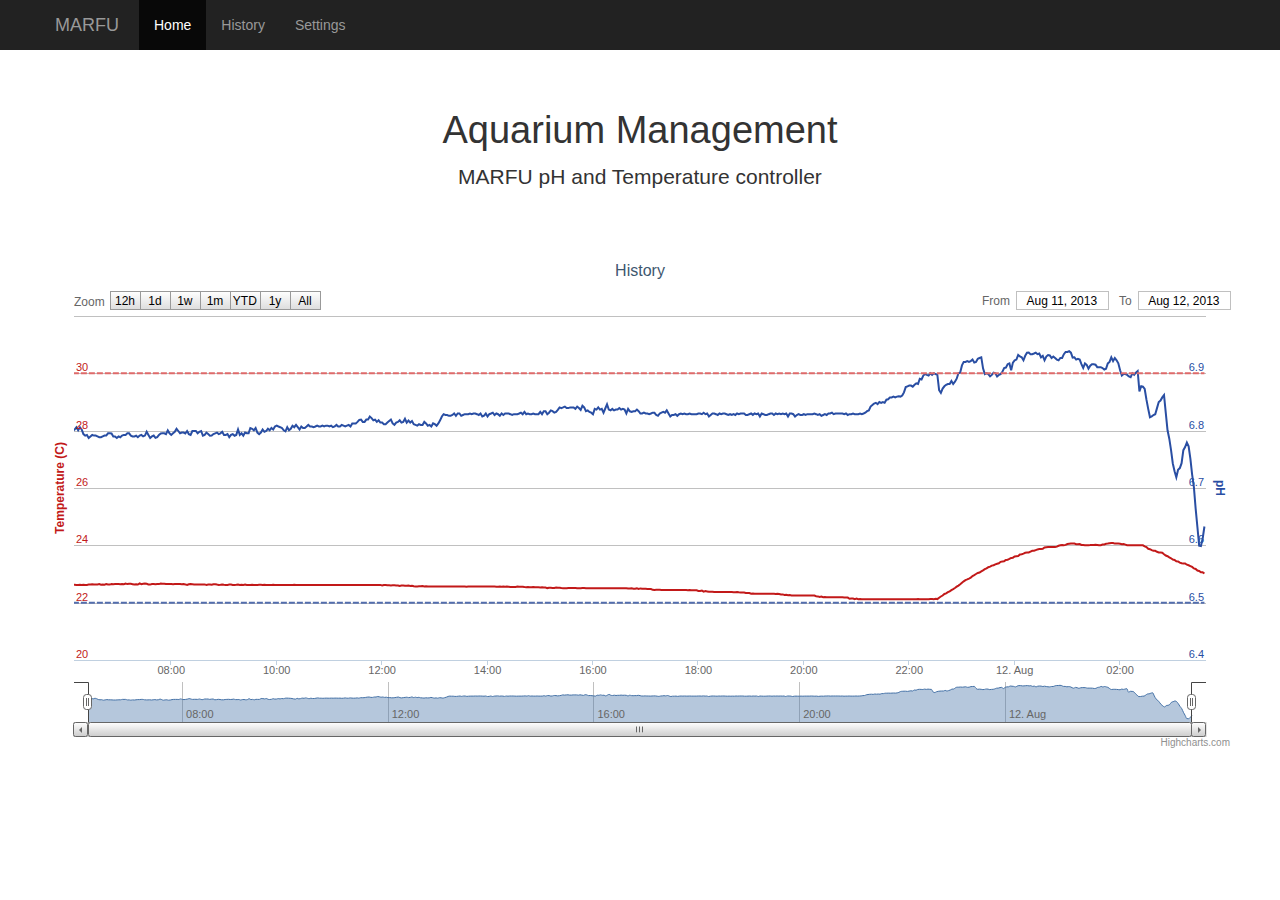
==== index.html @ e483399d "- History Working  - Basic Settings Interface" ====
<!DOCTYPE html>
<html lang="en">
	<head>
		<meta charset="utf-8">
		<meta name="viewport" content="width=device-width, initial-scale=1.0">
		<meta name="description" content="">
		<meta name="author" content="">
		<title>MARFU Aquarium Controller</title>
		<link href="css/bootstrap.css" rel="stylesheet" />
		<link href="css/style.css" rel="stylesheet" />
		<link href="css/jquery.ptTimeSelect.css" rel="stylesheet" />
		<script type="text/javascript" src="js/jquery.js"></script>
		<script type="text/javascript" src="js/highstock.js"></script>
		<script type="text/javascript" src="js/jquery.ptTimeSelect.js"></script>
		<script type="text/javascript" src="js/form.js"></script>
		<script type="text/javascript" src="js/graphs.js"></script>
		<script type="text/javascript">
			var historyChart;

		</script>
	</head>
	<body>
		<div class="navbar navbar-inverse navbar-fixed-top">
			<div class="container">
				<button type="button" class="navbar-toggle" data-toggle="collapse" data-target=".nav-collapse">
					<span class="icon-bar"></span>
					<span class="icon-bar"></span>
					<span class="icon-bar"></span>
				</button>
				<a class="navbar-brand" href="#">MARFU</a>
				<div class="nav-collapse collapse">
					<ul class="nav navbar-nav">
						<li class="active">
							<a href="index.html">Home</a>
						</li>
						<li>
							<a href="history.html">History</a>
						</li>
						<li>
							<a href="settings.html">Settings</a>
						</li>
					</ul>
				</div><!--/.nav-collapse -->
			</div>
		</div>
		<div class="container">
			<div class="starter-template">
				<h1>Aquarium Management</h1>
				<p class="lead">
					MARFU pH and Temperature controller
				</p>
			</div>
			<div class="row">
				<div class="span12">
					<div id="historyGraph"></div>
				</div>
			</div>
			
		</div><!-- /.container -->
	</body>
</html>
---- css/style.css ----
body {
  padding-top: 50px;
}
.starter-template {
  padding: 40px 15px;
  text-align: center;
}

ul.schedule {
	list-style:none;
}

.inputs {
	display:none;
}

#historyGraph {
	height:500px;
}
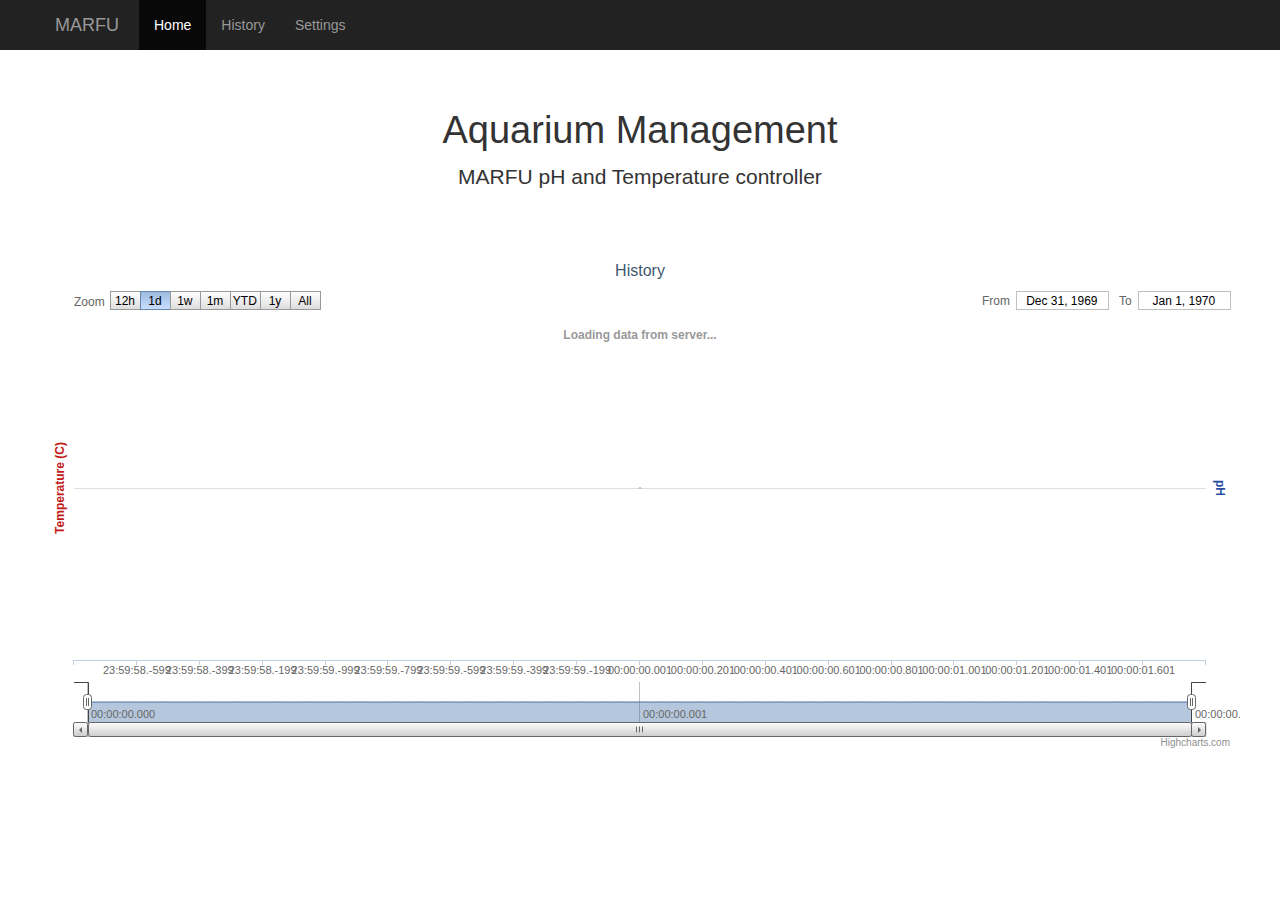
==== commit 5f0712e9: "added/removed unused scripts" ====
--- a/index.html
+++ b/index.html
@@ -14,6 +14,7 @@
 		<script type="text/javascript" src="js/jquery.ptTimeSelect.js"></script>
 		<script type="text/javascript" src="js/form.js"></script>
 		<script type="text/javascript" src="js/graphs.js"></script>
+		<script type="text/javascript" src="js/bootstrap.js"></script>
 		<script type="text/javascript">
 			var historyChart;
 
--- a/css/style.css
+++ b/css/style.css
@@ -17,3 +17,20 @@
 #historyGraph {
 	height:500px;
 }
+
+
+#ptTimeSelectCntr {
+	background-color:#fff;
+	border:1px solid #ddd;
+	border-radius:5px;
+}
+
+.ui-widget-header {
+	font-size:18px;
+	font-weight:bold;
+}
+
+
+.footer {
+	height:200px;
+}
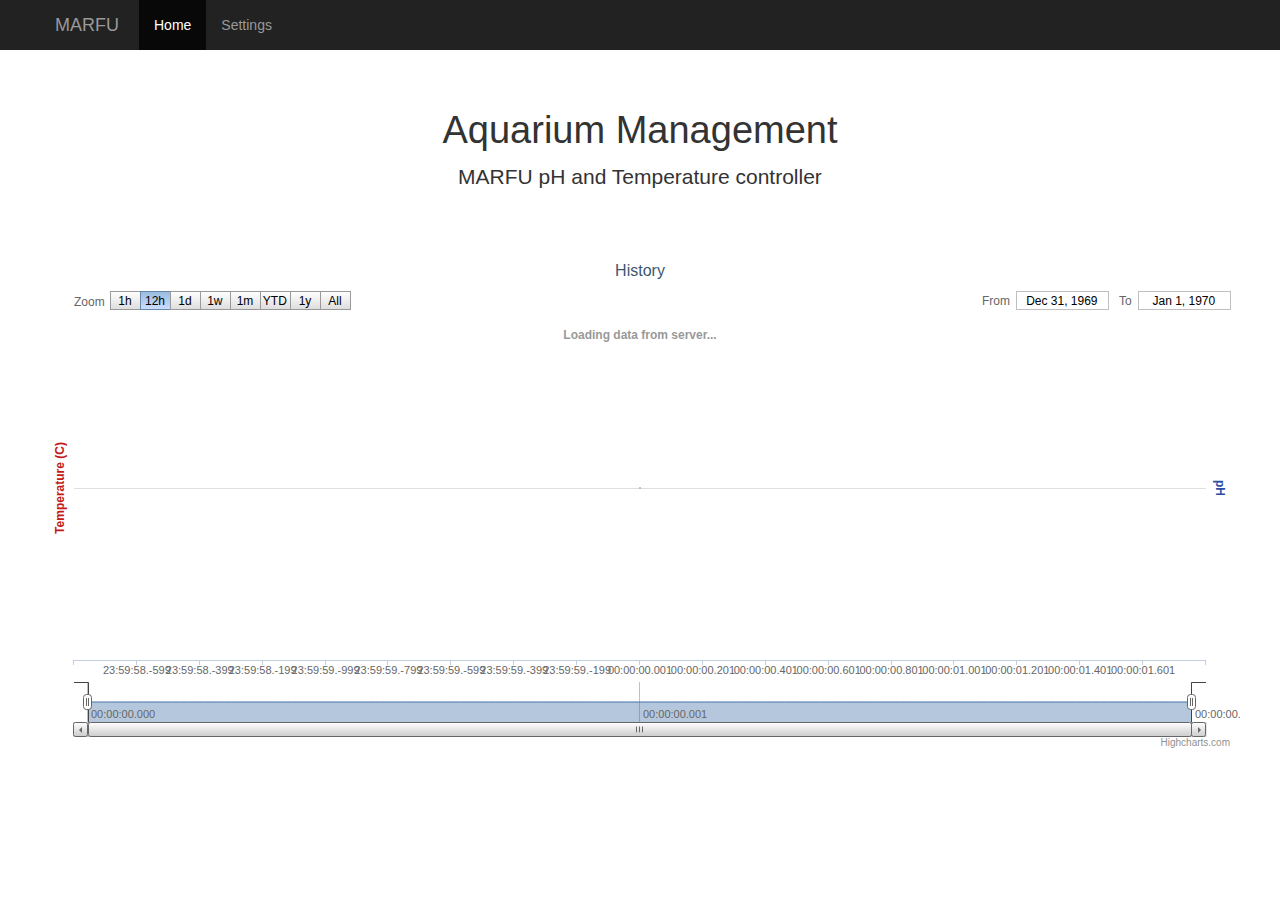
==== commit 52c2f027: "removed marfu link, added delete buttons" ====
--- a/index.html
+++ b/index.html
@@ -28,14 +28,11 @@
 					<span class="icon-bar"></span>
 					<span class="icon-bar"></span>
 				</button>
-				<a class="navbar-brand" href="#">MARFU</a>
+				<a class="navbar-brand">MARFU</a>
 				<div class="nav-collapse collapse">
 					<ul class="nav navbar-nav">
 						<li class="active">
 							<a href="index.html">Home</a>
-						</li>
-						<li>
-							<a href="history.html">History</a>
 						</li>
 						<li>
 							<a href="settings.html">Settings</a>
